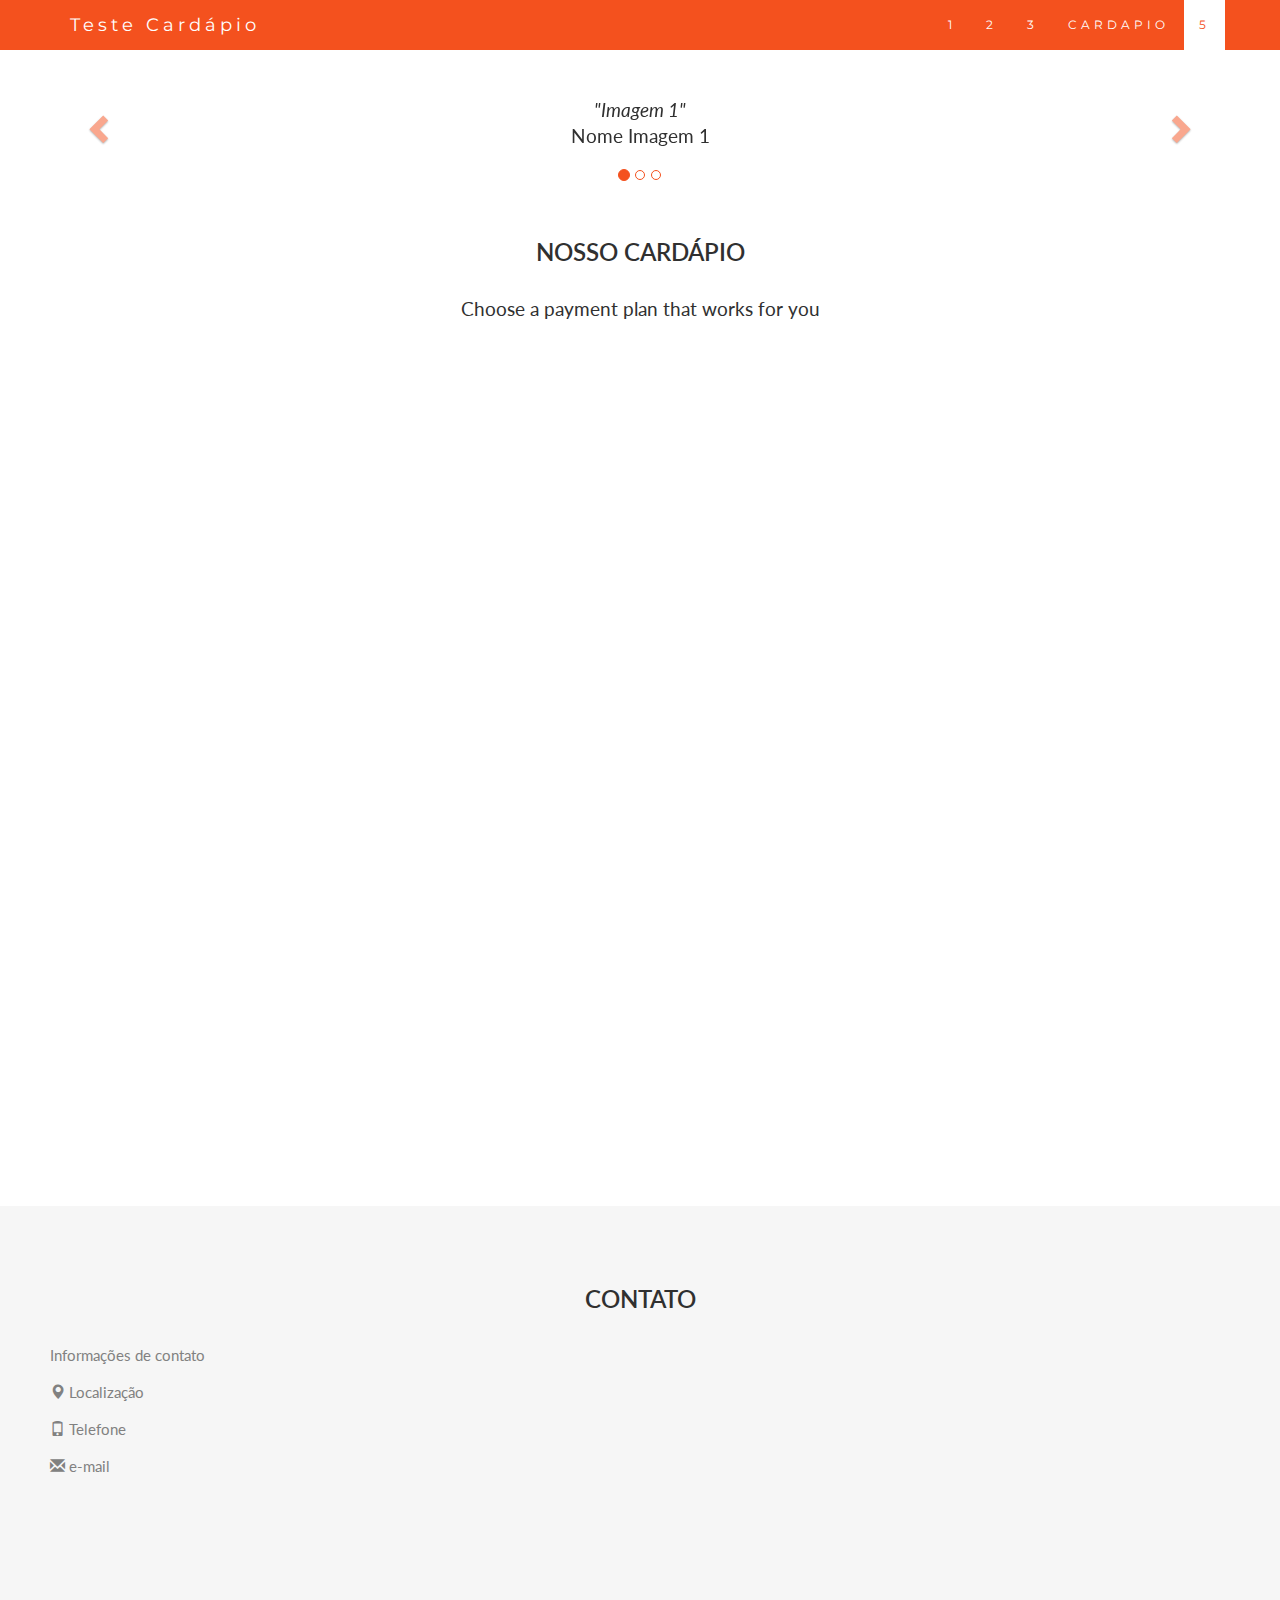
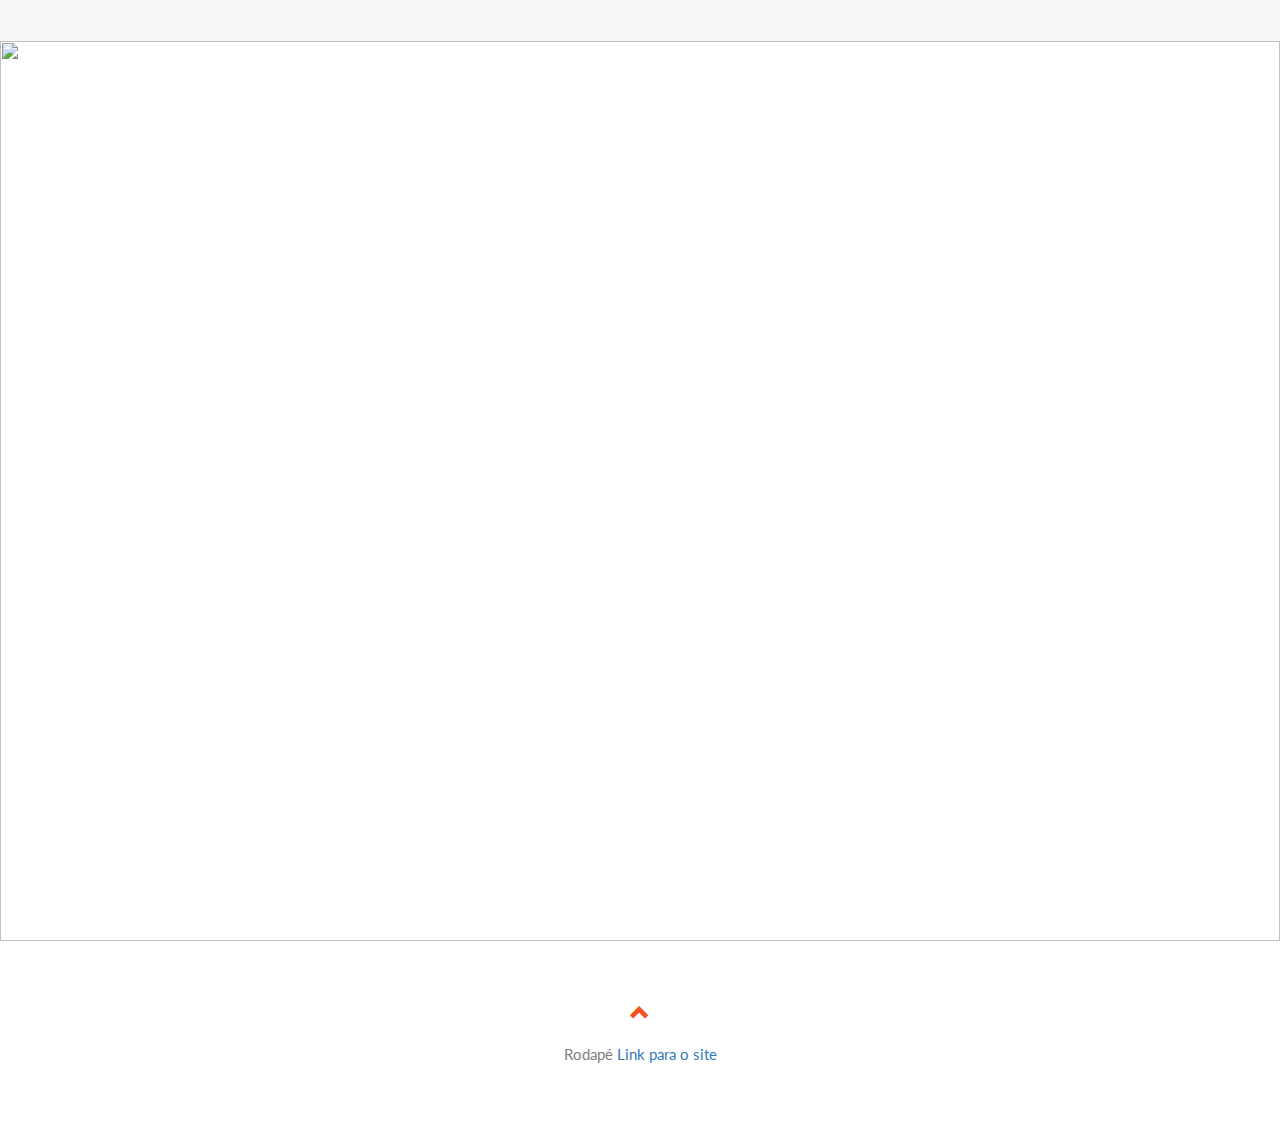
==== porcoes.html @ f02ccd8d "Add files via upload" ====
DOCTYPE html>
<html lang="pt-br">
<head>
  <!-- Theme Made By www.w3schools.com -->
  <title>Menu</title>
  <meta charset="utf-8">
  <meta name="viewport" content="width=device-width, initial-scale=1">
  <link rel="stylesheet" href="https://maxcdn.bootstrapcdn.com/bootstrap/3.4.1/css/bootstrap.min.css">
  <link href="https://fonts.googleapis.com/css?family=Montserrat" rel="stylesheet" type="text/css">
  <link href="https://fonts.googleapis.com/css?family=Lato" rel="stylesheet" type="text/css">
  <script src="https://ajax.googleapis.com/ajax/libs/jquery/3.6.4/jquery.min.js"></script>
  <script src="https://maxcdn.bootstrapcdn.com/bootstrap/3.4.1/js/bootstrap.min.js"></script>

  <link rel="stylesheet" href="css/mycss.css">


  
</head>
<body id="myPage" data-spy="scroll" data-target=".navbar" data-offset="60">

<nav class="navbar navbar-default navbar-fixed-top">
  <div class="container">
    <div class="navbar-header">
      <button type="button" class="navbar-toggle" data-toggle="collapse" data-target="#myNavbar">
        <span class="icon-bar"></span>
        <span class="icon-bar"></span>
        <span class="icon-bar"></span>                        
      </button>
      <a class="navbar-brand" href="#myPage">Teste Cardápio</a>
    </div>
    <div class="collapse navbar-collapse" id="myNavbar">
      <ul class="nav navbar-nav navbar-right">
        <li><a href="#about">1</a></li>
        <li><a href="#services">2</a></li>
        <li><a href="#portfolio">3</a></li>
        <li><a href="#pricing">CARDAPIO</a></li>
        <li><a href="#contact">5</a></li>
      </ul>
    </div>
  </div>
</nav>



  
  
  <div id="myCarousel" class="carousel slide text-center" data-ride="carousel">
    <!-- Indicators -->
    <ol class="carousel-indicators">
      <li data-target="#myCarousel" data-slide-to="0" class="active"></li>
      <li data-target="#myCarousel" data-slide-to="1"></li>
      <li data-target="#myCarousel" data-slide-to="2"></li>
    </ol>

    <!-- Wrapper for slides -->
    <div class="carousel-inner" role="listbox">
      <div class="item active">
        <h4>"Imagem 1"<br><span>Nome Imagem 1</span></h4>
      </div>
      <div class="item">
        <h4>"Imagem 2"<br><span>Nome Imagem 2</span></h4>
      </div>
      <div class="item">
        <h4>"Imagem 3"<br><span>Nome Imagem 3</span></h4>
      </div>
    </div>

    <!-- Left and right controls -->
    <a class="left carousel-control" href="#myCarousel" role="button" data-slide="prev">
      <span class="glyphicon glyphicon-chevron-left" aria-hidden="true"></span>
      <span class="sr-only">Previous</span>
    </a>
    <a class="right carousel-control" href="#myCarousel" role="button" data-slide="next">
      <span class="glyphicon glyphicon-chevron-right" aria-hidden="true"></span>
      <span class="sr-only">Next</span>
    </a>
  </div>
</div>

<!-- Container (Pricing Section) -->
<div id="pricing" class="container">
  <div class="text-center">
    <h2>Nosso Cardápio</h2>
    <h4>Choose a payment plan that works for you</h4>
  </div>
  <div class="row slideanim">
    <div class="col-sm-4 col-xs-12">
      <div class="panel panel-default text-left">
        <div class="panel-heading">
          <h1>Porções</h1>
        </div>
        <div class="panel-body">
            <table class="table table-bordered">
                <thead>
                  <tr>
                    <th scope="col">Sabor</th>
                    <th scope="col">Preço</th>
                  </tr>
                </thead>
                <tbody>
                  <tr>
                    <td>Frango a passarinho</td>
                    <td>52,00</td>
                  </tr>
                  <tr>
                    <td>File de Frango Aperitivo</td>
                    <td>52,00</td>
                  </tr>
                  <tr>
                    <td>Picanha Fatiada</td>
                    <td>76,80</td>
                  </tr>
                  <tr>
                    <td>Filé de Frango a Milanesa</td>
                    <td>52,00</td>
                  </tr>
                  <tr>
                    <td>Picanha Fatiada</td>
                    <td>76,80</td>
                  </tr>
                  <tr>
                    <td>Fritas</td>
                    <td>30,00</td>
                  </tr>
                  <tr>
                    <td>Salame com Provolone</td>
                    <td>49,00</td>
                  </tr>
                  <tr>
                    <td>Mandioca</td>
                    <td>37,00</td>
                  </tr>
                  <tr>
                    <td>Calabresa Aurora</td>
                    <td>55,00</td>
                  </tr>
                  <tr>
                    <td>Frios</td>
                    <td>50,00</td>
                  </tr>

                </tbody>
              </table>
        </div>
        <div class="panel-footer">
          
        </div>
      </div>      
    </div> 

    <div class="col-sm-4 col-xs-12">
      <div class="panel panel-default text-left">
        <div class="panel-heading">
          <h1>Sucos</h1>
        </div>
        <div class="panel-body">
            <table class="table table-bordered">
                <thead>
                  <tr>
                    <th scope="col">Suco</th>
                    <th scope="col">Tamanho</th>
                    <th scope="col">Preço</th>
                  </tr>
                </thead>
                <tbody>
                  <tr>
                    <td>Abacaxi</td>
                    <td>500ml</td>
                    <td>9,00</td>
                  </tr>
                  <tr>
                    <td>Laranja</td>
                    <td>500ml</td>
                    <td>8,00</td>
                  </tr>
                  <tr>
                    <td>Maracuja</td>
                    <td>500ml</td>
                    <td>12,00</td>
                  </tr>
                </tbody>
              </table>
        </div>

        <div class="panel-footer">
          
        </div>
      </div>      
    </div>

    <div class="col-sm-4 col-xs-12">
      <div class="panel panel-default text-left">
        <div class="panel-heading">
          <h1>Refigerantes</h1>
        </div>
        <div class="panel-body">
            <table class="table table-bordered">
                <thead>
                  <tr>
                    <th scope="col">Marca</th>
                    <th scope="col">Tamanho</th>
                    <th scope="col">Preço</th>
                  </tr>
                </thead>
                <tbody>
                  <tr>
                    <td>Coca Cola</td>
                    <td>Garrafa</td>
                    <td>10,00</td>
                  </tr>
                  <tr>
                    <td>Coca Cola</td>
                    <td>Lata</td>
                    <td>6,00</td>
                  </tr>
                  <tr>
                    <td>Guarana</td>
                    <td>Lata</td>
                    <td>5,00</td>
                  </tr>
                </tbody>
              </table>
        </div>

          <div class="panel-footer">
            
          </div>
        </div>      
      </div> 

      <div class="col-sm-4 col-xs-12">
        <div class="panel panel-default text-left">
          <div class="panel-heading">
            <h1>Batidas</h1>
          </div>
          <div class="panel-body">
              <table class="table table-bordered">
                  <thead>
                    <tr>
                      <th scope="col">Bebida</th>
                      <th scope="col">Tipo</th>
                      <th scope="col">Preço</th>
                    </tr>
                  </thead>
                  <tbody>
                    <tr>
                      <td>Velho Barreiro</td>
                      <td>Fruta</td>
                      <td>19,90</td>
                    </tr>
                    <tr>
                      <td>Champagne</td>
                      <td>Fruta</td>
                      <td>23,00</td>
                    </tr>
                    <tr>
                      <td>Vodka Smirnoff</td>
                      <td>Fruta</td>
                      <td>27,00</td>
                    </tr>
                    <tr>
                       <td>Run</td>
                       <td>Fruta</td>
                       <td>27,00</td>
                    </tr>
                  </tbody>
                </table>
          </div>

          <div class="panel-footer">
            <p>Frutas: limão / kiwi / Morango / Lima / Maracujá / Cajú / Manga / Pêssego / Acerola / Abacaxi.</p>
          </div>
        </div>      
      </div>    

      <div class="col-sm-4 col-xs-12">
        <div class="panel panel-default text-left">
          <div class="panel-heading">
            <h1>Caipirinhas</h1>
          </div>
          <div class="panel-body">
              <table class="table table-bordered">
                  <thead>
                    <tr>
                      <th scope="col">Bebida</th>
                      <th scope="col">Tipo</th>
                      <th scope="col">Preço</th>
                    </tr>
                  </thead>
                  <tbody>
                    <tr>
                      <td>Saquê</td>
                      <td>Fruta</td>
                      <td>27,00</td>
                    </tr>
                    <tr>
                      <td>bacardi Branco</td>
                      <td>Fruta</td>
                      <td>27,00</td>
                    </tr>
                    <tr>
                      <td>Ypioca</td>
                      <td>Fruta</td>
                      <td>20,00</td>
                    </tr>
                  </tbody>
                </table>
          </div>

        <div class="panel-footer">
          <p>Frutas: limão / kiwi / Morango / Lima / Maracujá / Cajú / Manga / Pêssego / Acerola / Abacaxi.</p>
        </div>
      </div>      
    </div>    
  </div>
</div>

<!-- Container (Contact Section) -->
<div id="contact" class="container-fluid bg-grey">
  <h2 class="text-center">Contato</h2>
  <div class="row">
    <div class="col-sm-5">
      <p>Informações de contato</p>
      <p><span class="glyphicon glyphicon-map-marker"></span> Localização</p>
      <p><span class="glyphicon glyphicon-phone"></span> Telefone</p>
      <p><span class="glyphicon glyphicon-envelope"></span> e-mail</p>
    </div>
    <div class="col-sm-7 slideanim">
      <div class="row">
        <div class="col-sm-6 form-group">
          <input class="form-control" id="name" name="name" placeholder="Nome" type="text" required>
        </div>
        <div class="col-sm-6 form-group">
          <input class="form-control" id="email" name="email" placeholder="E-mail" type="email" required>
        </div>
      </div>
      <textarea class="form-control" id="comments" name="comments" placeholder="Comentário" rows="5"></textarea><br>
      <div class="row">
        <div class="col-sm-12 form-group">
          <button class="btn btn-default pull-right" type="submit">Enviar</button>
        </div>
      </div>
    </div>
  </div>
</div>

<!-- Image of location/map -->
<img src="/w3images/map.jpg" class="w3-image w3-greyscale-min" style="width:100%">

<footer class="container-fluid text-center">
  <a href="#myPage" title="To Top">
    <span class="glyphicon glyphicon-chevron-up"></span>
  </a>
  <p>Rodapé <a href="link" title="Visit w3schools">Link para o site</a></p>
</footer>

<script>
$(document).ready(function(){
  // Add smooth scrolling to all links in navbar + footer link
  $(".navbar a, footer a[href='#myPage']").on('click', function(event) {
    // Make sure this.hash has a value before overriding default behavior
    if (this.hash !== "") {
      // Prevent default anchor click behavior
      event.preventDefault();

      // Store hash
      var hash = this.hash;

      // Using jQuery's animate() method to add smooth page scroll
      // The optional number (900) specifies the number of milliseconds it takes to scroll to the specified area
      $('html, body').animate({
        scrollTop: $(hash).offset().top
      }, 900, function(){
   
        // Add hash (#) to URL when done scrolling (default click behavior)
        window.location.hash = hash;
      });
    } // End if
  });
  
  $(window).scroll(function() {
    $(".slideanim").each(function(){
      var pos = $(this).offset().top;

      var winTop = $(window).scrollTop();
        if (pos < winTop + 600) {
          $(this).addClass("slide");
        }
    });
  });
})
</script>

</body>
</html>
---- css/mycss.css ----
body {
    font: 400 15px Lato, sans-serif;
    line-height: 1.8;
    color: #818181;
  }
  h2 {
    font-size: 24px;
    text-transform: uppercase;
    color: #303030;
    font-weight: 600;
    margin-bottom: 30px;
  }
  h4 {
    font-size: 19px;
    line-height: 1.375em;
    color: #303030;
    font-weight: 400;
    margin-bottom: 30px;
  }  
  .jumbotron {
    background-color: #f4511e;
    color: #fff;
    padding: 100px 25px;
    font-family: Montserrat, sans-serif;
  }
  .container-fluid {
    padding: 60px 50px;
  }
  .bg-grey {
    background-color: #f6f6f6;
  }
  .logo-small {
    color: #f4511e;
    font-size: 50px;
  }
  .logo {
    color: #f4511e;
    font-size: 200px;
  }
  .thumbnail {
    padding: 0 0 15px 0;
    border: none;
    border-radius: 0;
  }
  .thumbnail img {
    width: 100%;
    height: 100%;
    margin-bottom: 10px;
  }
  .carousel-control.right, .carousel-control.left {
    background-image: none;
    color: #f4511e;
  }
  .carousel-indicators li {
    border-color: #f4511e;
  }
  .carousel-indicators li.active {
    background-color: #f4511e;
  }
  .item h4 {
    font-size: 19px;
    line-height: 1.375em;
    font-weight: 400;
    font-style: italic;
    margin: 70px 0;
  }
  .item span {
    font-style: normal;
  }
  .panel {
    border: 1px solid #f4511e; 
    border-radius:0 !important;
    transition: box-shadow 0.5s;
  }
  .panel:hover {
    box-shadow: 5px 0px 40px rgba(0,0,0, .2);
  }
  .panel-footer .btn:hover {
    border: 1px solid #f4511e;
    background-color: #fff !important;
    color: #f4511e;
  }
  .panel-heading {
    color: #fff !important;
    background-color: #f4511e !important;
    padding: 25px;
    border-bottom: 1px solid transparent;
    border-top-left-radius: 0px;
    border-top-right-radius: 0px;
    border-bottom-left-radius: 0px;
    border-bottom-right-radius: 0px;
  }
  .panel-footer {
    background-color: white !important;
  }
  .panel-footer h3 {
    font-size: 32px;
  }
  .panel-footer h4 {
    color: #aaa;
    font-size: 14px;
  }
  .panel-footer .btn {
    margin: 15px 0;
    background-color: #f4511e;
    color: #fff;
  }
  .navbar {
    margin-bottom: 0;
    background-color: #f4511e;
    z-index: 9999;
    border: 0;
    font-size: 12px !important;
    line-height: 1.42857143 !important;
    letter-spacing: 4px;
    border-radius: 0;
    font-family: Montserrat, sans-serif;
  }
  .navbar li a, .navbar .navbar-brand {
    color: #fff !important;
  }
  .navbar-nav li a:hover, .navbar-nav li.active a {
    color: #f4511e !important;
    background-color: #fff !important;
  }
  .navbar-default .navbar-toggle {
    border-color: transparent;
    color: #fff !important;
  }
  footer .glyphicon {
    font-size: 20px;
    margin-bottom: 20px;
    color: #f4511e;
  }
  .slideanim {visibility:hidden;}
  .slide {
    animation-name: slide;
    -webkit-animation-name: slide;
    animation-duration: 1s;
    -webkit-animation-duration: 1s;
    visibility: visible;
  }
  @keyframes slide {
    0% {
      opacity: 0;
      transform: translateY(70%);
    } 
    100% {
      opacity: 1;
      transform: translateY(0%);
    }
  }
  @-webkit-keyframes slide {
    0% {
      opacity: 0;
      -webkit-transform: translateY(70%);
    } 
    100% {
      opacity: 1;
      -webkit-transform: translateY(0%);
    }
  }
  @media screen and (max-width: 768px) {
    .col-sm-4 {
      text-align: center;
      margin: 25px 0;
    }
    .btn-lg {
      width: 100%;
      margin-bottom: 35px;
    }
  }
  @media screen and (max-width: 480px) {
    .logo {
      font-size: 150px;
    }
  }
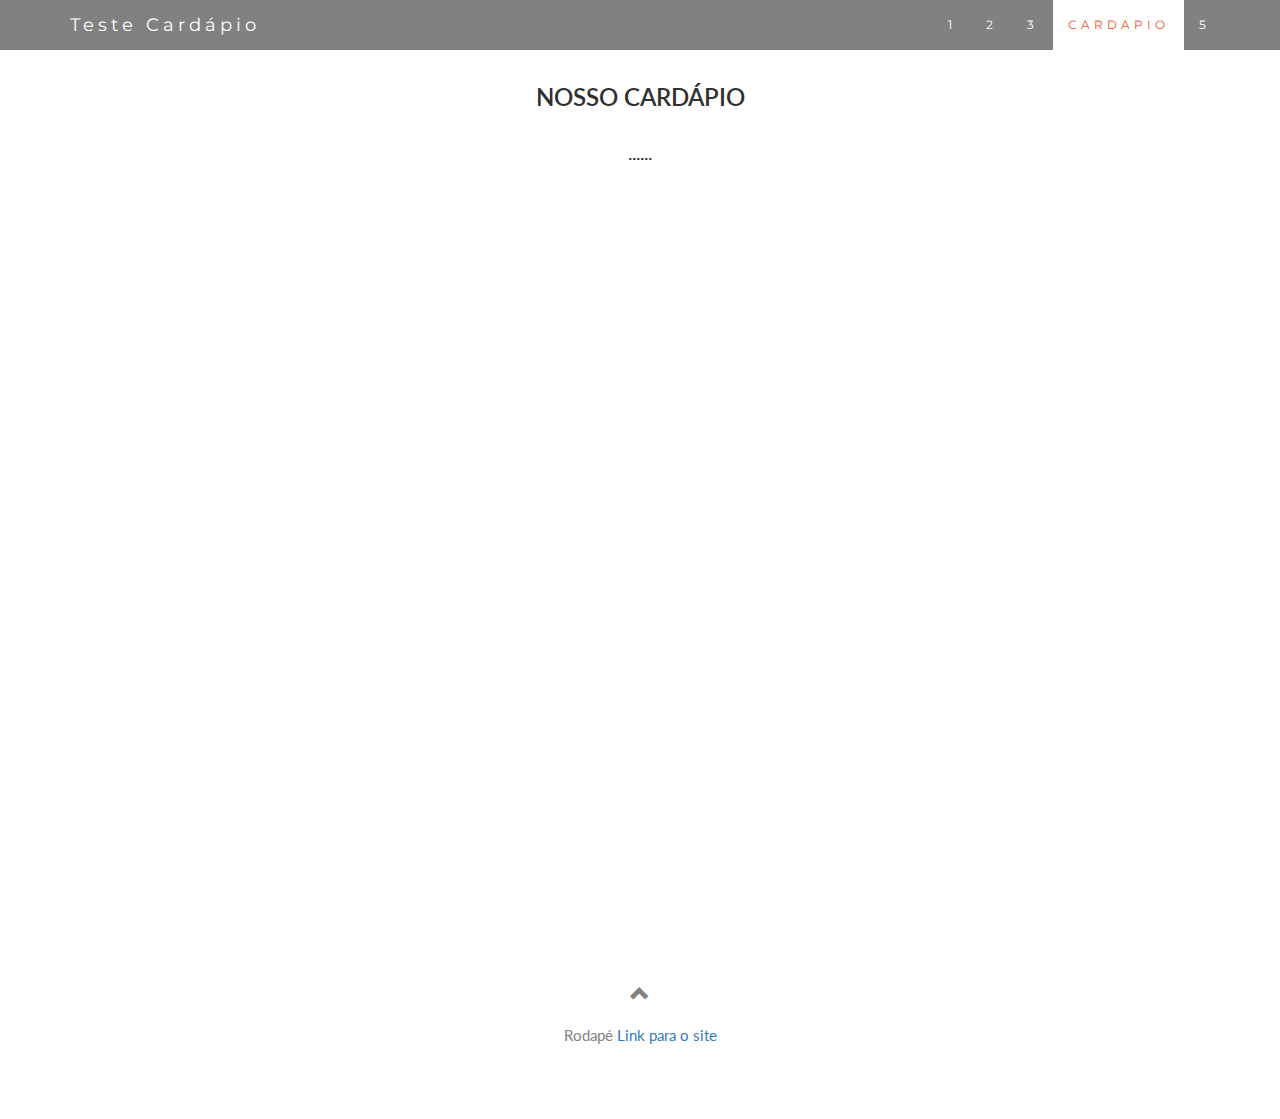
==== commit 06280f84: "Add files via upload" ====
--- a/porcoes.html
+++ b/porcoes.html
@@ -44,44 +44,11 @@
 
   
   
-  <div id="myCarousel" class="carousel slide text-center" data-ride="carousel">
-    <!-- Indicators -->
-    <ol class="carousel-indicators">
-      <li data-target="#myCarousel" data-slide-to="0" class="active"></li>
-      <li data-target="#myCarousel" data-slide-to="1"></li>
-      <li data-target="#myCarousel" data-slide-to="2"></li>
-    </ol>
-
-    <!-- Wrapper for slides -->
-    <div class="carousel-inner" role="listbox">
-      <div class="item active">
-        <h4>"Imagem 1"<br><span>Nome Imagem 1</span></h4>
-      </div>
-      <div class="item">
-        <h4>"Imagem 2"<br><span>Nome Imagem 2</span></h4>
-      </div>
-      <div class="item">
-        <h4>"Imagem 3"<br><span>Nome Imagem 3</span></h4>
-      </div>
-    </div>
-
-    <!-- Left and right controls -->
-    <a class="left carousel-control" href="#myCarousel" role="button" data-slide="prev">
-      <span class="glyphicon glyphicon-chevron-left" aria-hidden="true"></span>
-      <span class="sr-only">Previous</span>
-    </a>
-    <a class="right carousel-control" href="#myCarousel" role="button" data-slide="next">
-      <span class="glyphicon glyphicon-chevron-right" aria-hidden="true"></span>
-      <span class="sr-only">Next</span>
-    </a>
-  </div>
-</div>
-
 <!-- Container (Pricing Section) -->
 <div id="pricing" class="container">
   <div class="text-center">
     <h2>Nosso Cardápio</h2>
-    <h4>Choose a payment plan that works for you</h4>
+    <h4>......</h4>
   </div>
   <div class="row slideanim">
     <div class="col-sm-4 col-xs-12">
@@ -191,7 +158,7 @@
     <div class="col-sm-4 col-xs-12">
       <div class="panel panel-default text-left">
         <div class="panel-heading">
-          <h1>Refigerantes</h1>
+          <h1>Refrigerantes</h1>
         </div>
         <div class="panel-body">
             <table class="table table-bordered">
@@ -315,37 +282,7 @@
   </div>
 </div>
 
-<!-- Container (Contact Section) -->
-<div id="contact" class="container-fluid bg-grey">
-  <h2 class="text-center">Contato</h2>
-  <div class="row">
-    <div class="col-sm-5">
-      <p>Informações de contato</p>
-      <p><span class="glyphicon glyphicon-map-marker"></span> Localização</p>
-      <p><span class="glyphicon glyphicon-phone"></span> Telefone</p>
-      <p><span class="glyphicon glyphicon-envelope"></span> e-mail</p>
-    </div>
-    <div class="col-sm-7 slideanim">
-      <div class="row">
-        <div class="col-sm-6 form-group">
-          <input class="form-control" id="name" name="name" placeholder="Nome" type="text" required>
-        </div>
-        <div class="col-sm-6 form-group">
-          <input class="form-control" id="email" name="email" placeholder="E-mail" type="email" required>
-        </div>
-      </div>
-      <textarea class="form-control" id="comments" name="comments" placeholder="Comentário" rows="5"></textarea><br>
-      <div class="row">
-        <div class="col-sm-12 form-group">
-          <button class="btn btn-default pull-right" type="submit">Enviar</button>
-        </div>
-      </div>
-    </div>
-  </div>
-</div>
-
-<!-- Image of location/map -->
-<img src="/w3images/map.jpg" class="w3-image w3-greyscale-min" style="width:100%">
+
 
 <footer class="container-fluid text-center">
   <a href="#myPage" title="To Top">
--- a/css/mycss.css
+++ b/css/mycss.css
@@ -3,11 +3,26 @@
     line-height: 1.8;
     color: #818181;
   }
+
+  #pricing {
+    margin-top: 42px;
+  }
+
+  h1 {
+    font-size: 15px;
+    text-transform: uppercase;
+    color: #fff;
+    font-weight: 600;
+    margin-bottom: 15px;
+    margin-left: 5px;
+  }
+
   h2 {
     font-size: 24px;
     text-transform: uppercase;
     color: #303030;
     font-weight: 600;
+    margin-top: 15px;
     margin-bottom: 30px;
   }
   h4 {
@@ -49,13 +64,13 @@
   }
   .carousel-control.right, .carousel-control.left {
     background-image: none;
-    color: #f4511e;
+    color: #818181;
   }
   .carousel-indicators li {
-    border-color: #f4511e;
+    border-color: #818181;
   }
   .carousel-indicators li.active {
-    background-color: #f4511e;
+    background-color: #818181;
   }
   .item h4 {
     font-size: 19px;
@@ -68,7 +83,7 @@
     font-style: normal;
   }
   .panel {
-    border: 1px solid #f4511e; 
+    border: 1px solid #818181; 
     border-radius:0 !important;
     transition: box-shadow 0.5s;
   }
@@ -78,12 +93,14 @@
   .panel-footer .btn:hover {
     border: 1px solid #f4511e;
     background-color: #fff !important;
-    color: #f4511e;
+    color: #818181;
   }
   .panel-heading {
     color: #fff !important;
-    background-color: #f4511e !important;
-    padding: 25px;
+    background-color: #818181 !important;
+    padding: 15px;
+    padding-top: 2px;
+    padding-bottom: 2px;
     border-bottom: 1px solid transparent;
     border-top-left-radius: 0px;
     border-top-right-radius: 0px;
@@ -107,7 +124,7 @@
   }
   .navbar {
     margin-bottom: 0;
-    background-color: #f4511e;
+    background-color: #818181;
     z-index: 9999;
     border: 0;
     font-size: 12px !important;
@@ -130,7 +147,7 @@
   footer .glyphicon {
     font-size: 20px;
     margin-bottom: 20px;
-    color: #f4511e;
+    color: #818181;
   }
   .slideanim {visibility:hidden;}
   .slide {
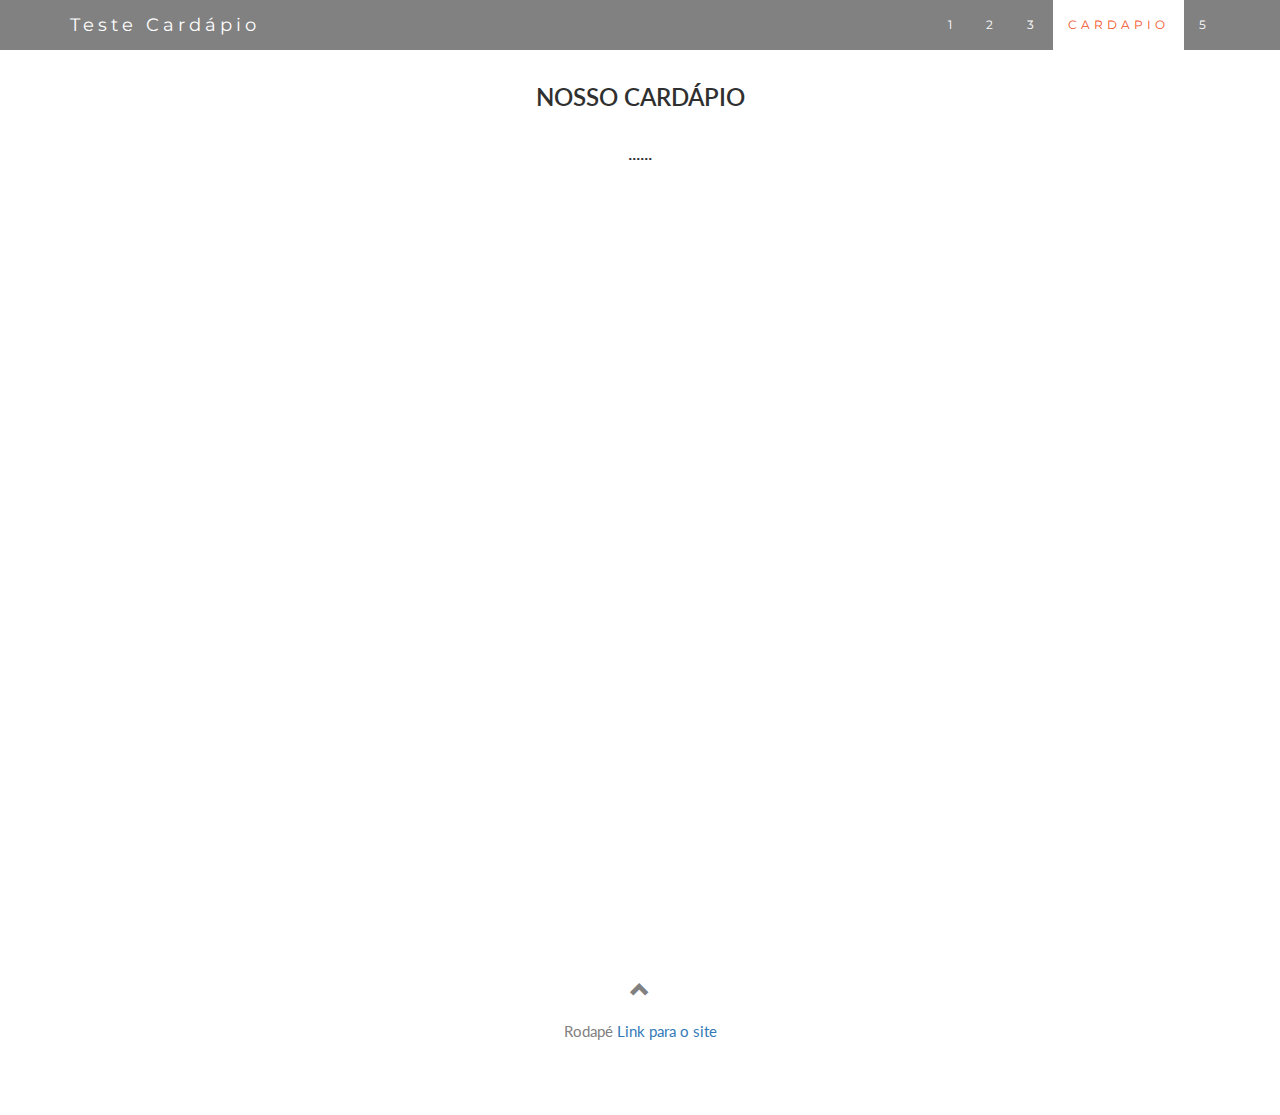
==== commit 5c49793f: "Update porcoes.html" ====
--- a/porcoes.html
+++ b/porcoes.html
@@ -57,7 +57,7 @@
           <h1>Porções</h1>
         </div>
         <div class="panel-body">
-            <table class="table table-bordered">
+            <table class="table table-borderless">
                 <thead>
                   <tr>
                     <th scope="col">Sabor</th>
@@ -121,7 +121,7 @@
           <h1>Sucos</h1>
         </div>
         <div class="panel-body">
-            <table class="table table-bordered">
+            <table class="table table-borderless">
                 <thead>
                   <tr>
                     <th scope="col">Suco</th>
@@ -161,7 +161,7 @@
           <h1>Refrigerantes</h1>
         </div>
         <div class="panel-body">
-            <table class="table table-bordered">
+            <table class="table table-borderless">
                 <thead>
                   <tr>
                     <th scope="col">Marca</th>
@@ -201,7 +201,7 @@
             <h1>Batidas</h1>
           </div>
           <div class="panel-body">
-              <table class="table table-bordered">
+              <table class="table table-borderless">
                   <thead>
                     <tr>
                       <th scope="col">Bebida</th>
@@ -246,7 +246,7 @@
             <h1>Caipirinhas</h1>
           </div>
           <div class="panel-body">
-              <table class="table table-bordered">
+              <table class="table table-borderless">
                   <thead>
                     <tr>
                       <th scope="col">Bebida</th>
